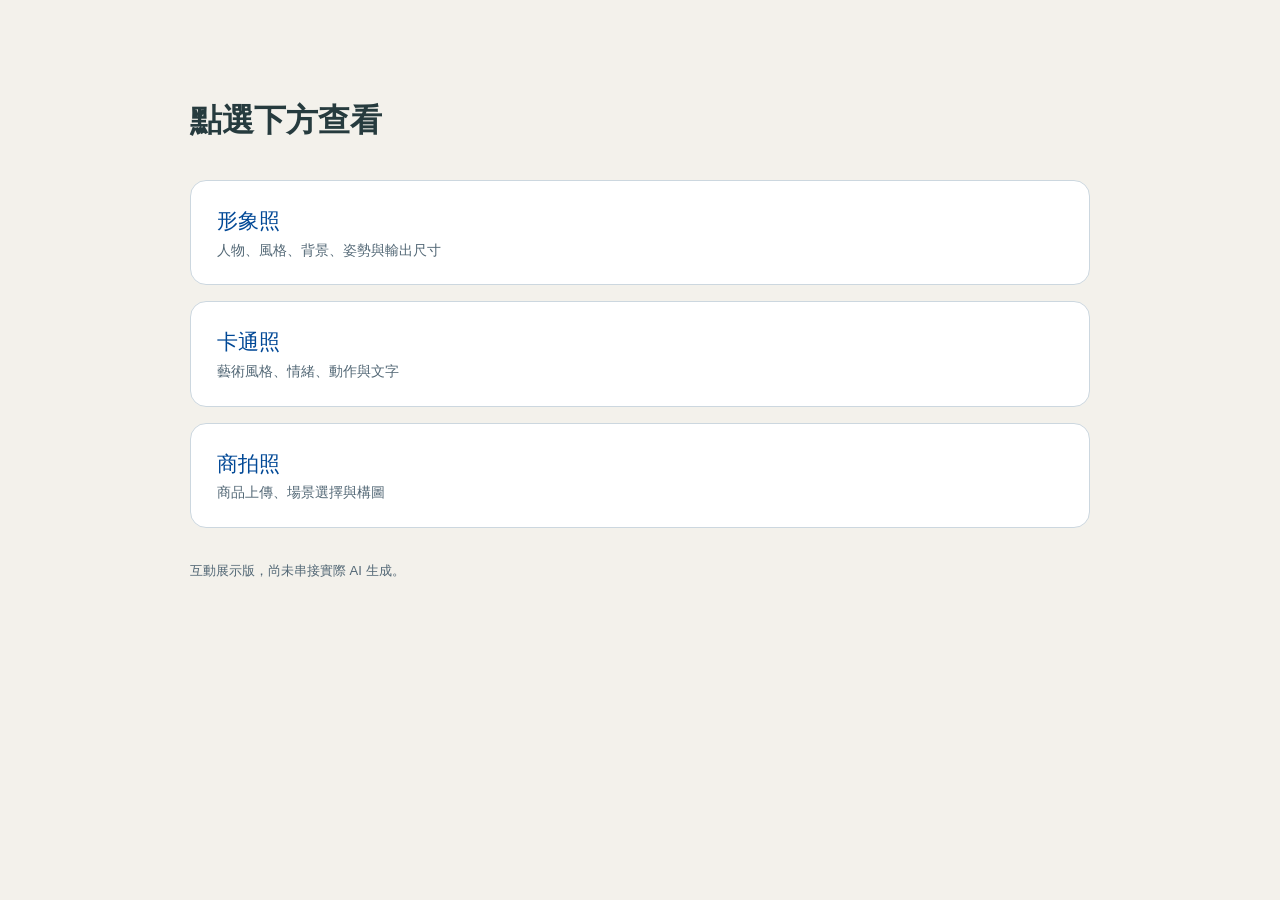
==== index.html @ 151dd09a "Publish three studio demo pages with original product workflow" ====
<!doctype html><html lang="zh-Hant"><meta charset="utf-8"><meta name="viewport" content="width=device-width,initial-scale=1"><title>點選下方查看</title><style>*{box-sizing:border-box}body{margin:0;background:#f3f1eb;color:#263b3e;font-family:-apple-system,BlinkMacSystemFont,"PingFang TC",sans-serif;padding:8vh 7vw;line-height:1.7}main{max-width:900px;margin:auto}h1{font-size:32px;margin-bottom:8px}p{color:#526775}nav{display:grid;gap:16px;margin:32px 0}a{display:block;padding:22px 26px;background:white;border:1px solid #ccd7df;border-radius:16px;color:#004896;text-decoration:none;font-size:21px}a:hover,a:focus-visible{outline:2px solid #004896;outline-offset:3px}small{display:block;font-size:14px;color:#526775}footer{font-size:13px;color:#526775}</style><main><h1>點選下方查看</h1><nav><a href="portrait/index.html">形象照<small>人物、風格、背景、姿勢與輸出尺寸</small></a><a href="cartoon/index.html">卡通照<small>藝術風格、情緒、動作與文字</small></a><a href="product/index.html">商拍照<small>商品上傳、場景選擇與構圖</small></a></nav><footer>互動展示版，尚未串接實際 AI 生成。</footer></main></html>
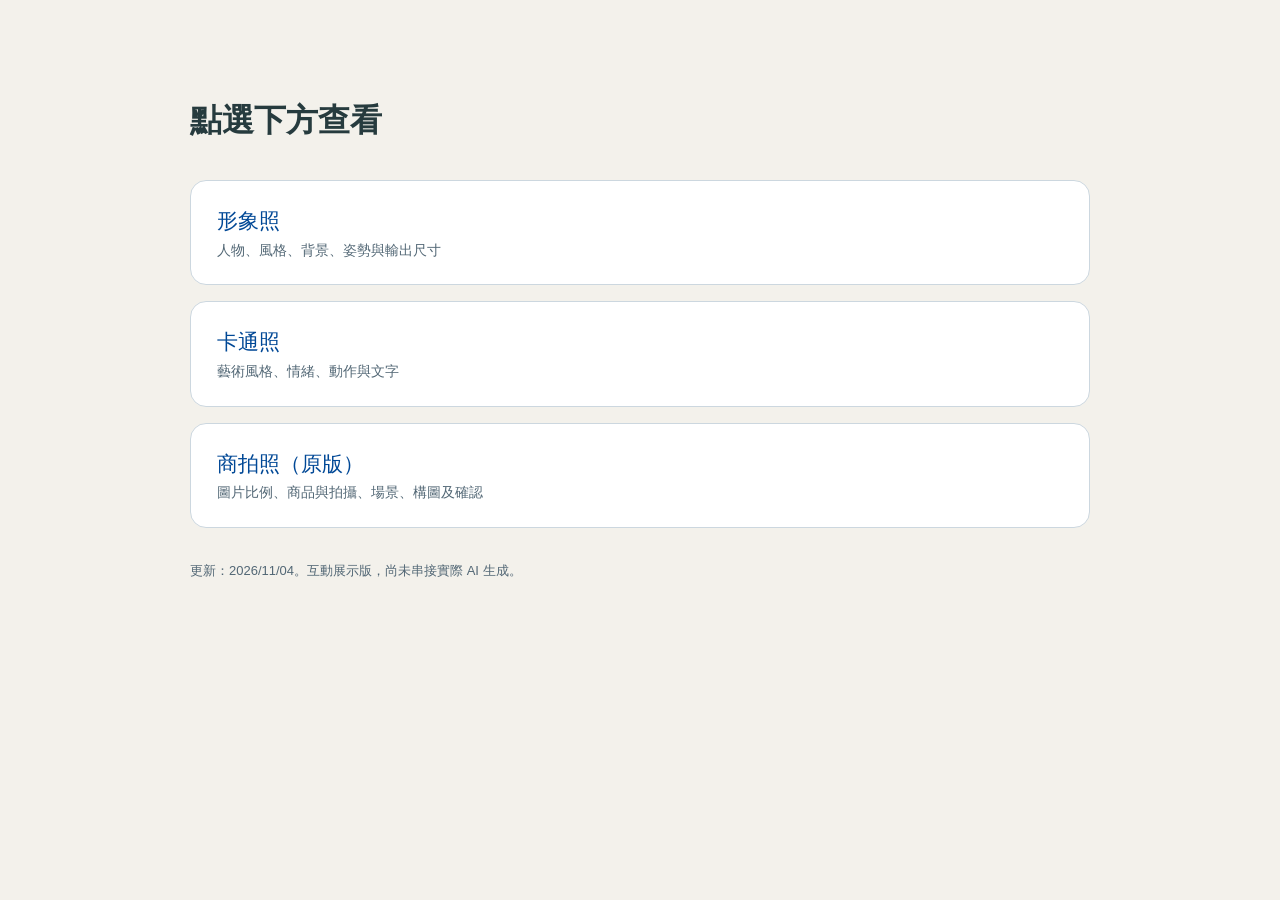
==== commit d62c798b: "Publish latest original product, cartoon and portrait previews" ====
--- a/index.html
+++ b/index.html
@@ -1 +1 @@
-<!doctype html><html lang="zh-Hant"><meta charset="utf-8"><meta name="viewport" content="width=device-width,initial-scale=1"><title>點選下方查看</title><style>*{box-sizing:border-box}body{margin:0;background:#f3f1eb;color:#263b3e;font-family:-apple-system,BlinkMacSystemFont,"PingFang TC",sans-serif;padding:8vh 7vw;line-height:1.7}main{max-width:900px;margin:auto}h1{font-size:32px;margin-bottom:8px}p{color:#526775}nav{display:grid;gap:16px;margin:32px 0}a{display:block;padding:22px 26px;background:white;border:1px solid #ccd7df;border-radius:16px;color:#004896;text-decoration:none;font-size:21px}a:hover,a:focus-visible{outline:2px solid #004896;outline-offset:3px}small{display:block;font-size:14px;color:#526775}footer{font-size:13px;color:#526775}</style><main><h1>點選下方查看</h1><nav><a href="portrait/index.html">形象照<small>人物、風格、背景、姿勢與輸出尺寸</small></a><a href="cartoon/index.html">卡通照<small>藝術風格、情緒、動作與文字</small></a><a href="product/index.html">商拍照<small>商品上傳、場景選擇與構圖</small></a></nav><footer>互動展示版，尚未串接實際 AI 生成。</footer></main></html>+<!doctype html><html lang="zh-Hant"><meta charset="utf-8"><meta name="viewport" content="width=device-width,initial-scale=1"><title>點選下方查看</title><style>*{box-sizing:border-box}body{margin:0;background:#f3f1eb;color:#263b3e;font-family:-apple-system,BlinkMacSystemFont,"PingFang TC",sans-serif;padding:8vh 7vw;line-height:1.7}main{max-width:900px;margin:auto}h1{font-size:32px;margin-bottom:8px}p{color:#526775}nav{display:grid;gap:16px;margin:32px 0}a{display:block;padding:22px 26px;background:white;border:1px solid #ccd7df;border-radius:16px;color:#004896;text-decoration:none;font-size:21px}a:hover,a:focus-visible{outline:2px solid #004896;outline-offset:3px}small{display:block;font-size:14px;color:#526775}footer{font-size:13px;color:#526775}</style><main><h1>點選下方查看</h1><nav><a href="portrait/index.html?v=20261104-publish-1">形象照<small>人物、風格、背景、姿勢與輸出尺寸</small></a><a href="cartoon/index.html?v=20261104-publish-1">卡通照<small>藝術風格、情緒、動作與文字</small></a><a href="product/index.html?v=20261104-publish-1">商拍照（原版）<small>圖片比例、商品與拍攝、場景、構圖及確認</small></a></nav><footer>更新：2026/11/04。互動展示版，尚未串接實際 AI 生成。</footer></main></html>
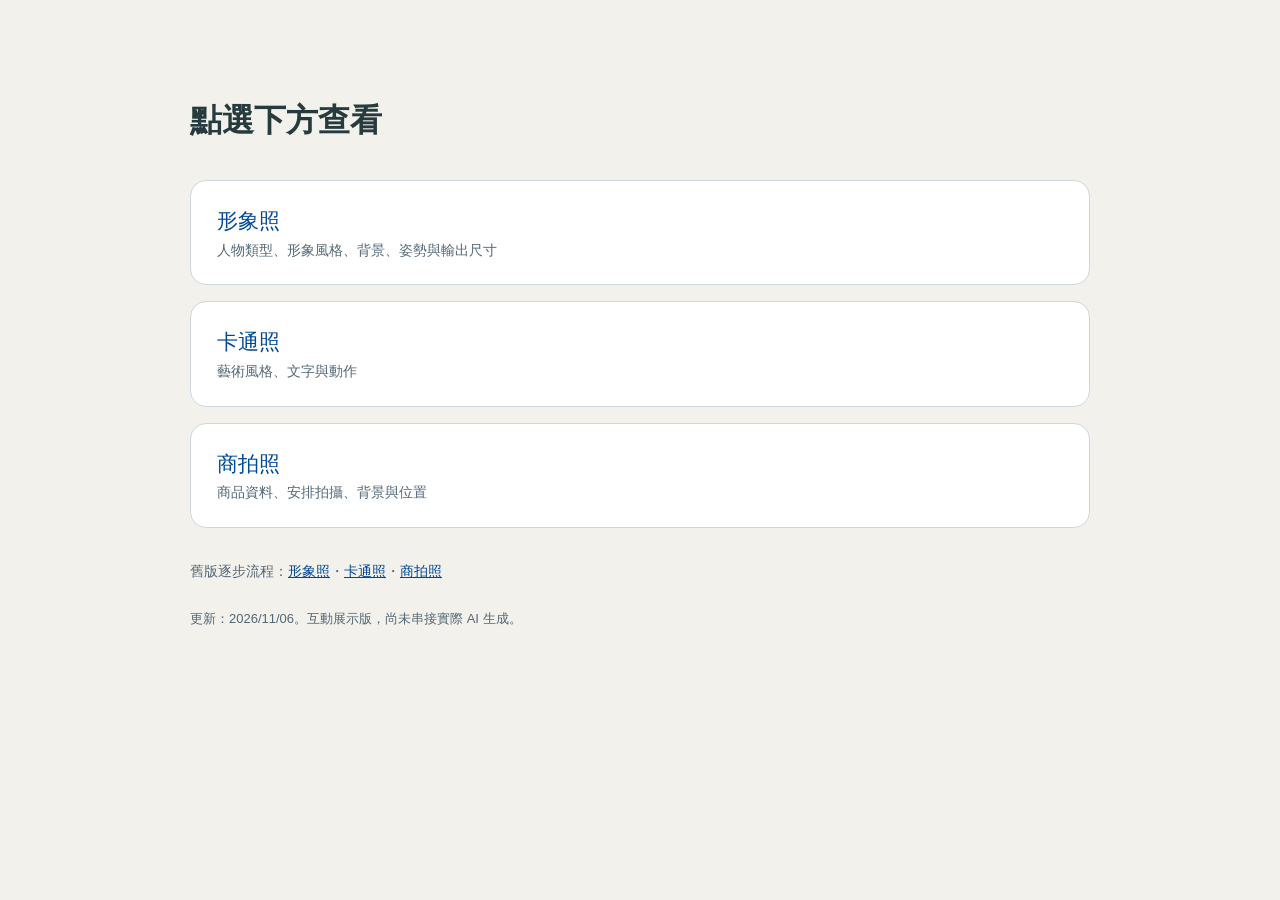
==== commit 6058b895: "發布三站最新工作台版本（11/6） - 形象照：五步驟、圓形選項，照片統一由左上角管理 - 卡通照：最新人物素材與藝術風格用詞 - 商拍照：去背預覽、橫向製作清單、左側兩步提示、常用四張 - 首頁改連" ====
--- a/index.html
+++ b/index.html
@@ -1 +1 @@
-<!doctype html><html lang="zh-Hant"><meta charset="utf-8"><meta name="viewport" content="width=device-width,initial-scale=1"><title>點選下方查看</title><style>*{box-sizing:border-box}body{margin:0;background:#f3f1eb;color:#263b3e;font-family:-apple-system,BlinkMacSystemFont,"PingFang TC",sans-serif;padding:8vh 7vw;line-height:1.7}main{max-width:900px;margin:auto}h1{font-size:32px;margin-bottom:8px}p{color:#526775}nav{display:grid;gap:16px;margin:32px 0}a{display:block;padding:22px 26px;background:white;border:1px solid #ccd7df;border-radius:16px;color:#004896;text-decoration:none;font-size:21px}a:hover,a:focus-visible{outline:2px solid #004896;outline-offset:3px}small{display:block;font-size:14px;color:#526775}footer{font-size:13px;color:#526775}</style><main><h1>點選下方查看</h1><nav><a href="portrait/index.html?v=20261104-publish-1">形象照<small>人物、風格、背景、姿勢與輸出尺寸</small></a><a href="cartoon/index.html?v=20261104-publish-1">卡通照<small>藝術風格、情緒、動作與文字</small></a><a href="product/index.html?v=20261104-publish-1">商拍照（原版）<small>圖片比例、商品與拍攝、場景、構圖及確認</small></a></nav><footer>更新：2026/11/04。互動展示版，尚未串接實際 AI 生成。</footer></main></html>+<!doctype html><html lang="zh-Hant"><meta charset="utf-8"><meta name="viewport" content="width=device-width,initial-scale=1"><title>點選下方查看</title><style>*{box-sizing:border-box}body{margin:0;background:#f3f1eb;color:#263b3e;font-family:-apple-system,BlinkMacSystemFont,"PingFang TC",sans-serif;padding:8vh 7vw;line-height:1.7}main{max-width:900px;margin:auto}h1{font-size:32px;margin-bottom:8px}p{color:#526775}nav{display:grid;gap:16px;margin:32px 0}a{display:block;padding:22px 26px;background:white;border:1px solid #ccd7df;border-radius:16px;color:#004896;text-decoration:none;font-size:21px}a:hover,a:focus-visible{outline:2px solid #004896;outline-offset:3px}small{display:block;font-size:14px;color:#526775}footer{font-size:13px;color:#526775}.older{font-size:14px;margin:0 0 24px}.older a{display:inline;padding:0;background:none;border:0;border-radius:0;font-size:14px;text-decoration:underline}</style><main><h1>點選下方查看</h1><nav><a href="portrait/workbench-proposal.html?v=20261106-publish-1">形象照<small>人物類型、形象風格、背景、姿勢與輸出尺寸</small></a><a href="cartoon/workbench-refined.html?v=20261106-publish-1">卡通照<small>藝術風格、文字與動作</small></a><a href="product/workbench-proposal.html?v=20261106-publish-1">商拍照<small>商品資料、安排拍攝、背景與位置</small></a></nav><p class="older">舊版逐步流程：<a href="portrait/index.html?v=20261104-publish-1">形象照</a>・<a href="cartoon/index.html?v=20261104-publish-1">卡通照</a>・<a href="product/index.html?v=20261104-publish-1">商拍照</a></p><footer>更新：2026/11/06。互動展示版，尚未串接實際 AI 生成。</footer></main></html>
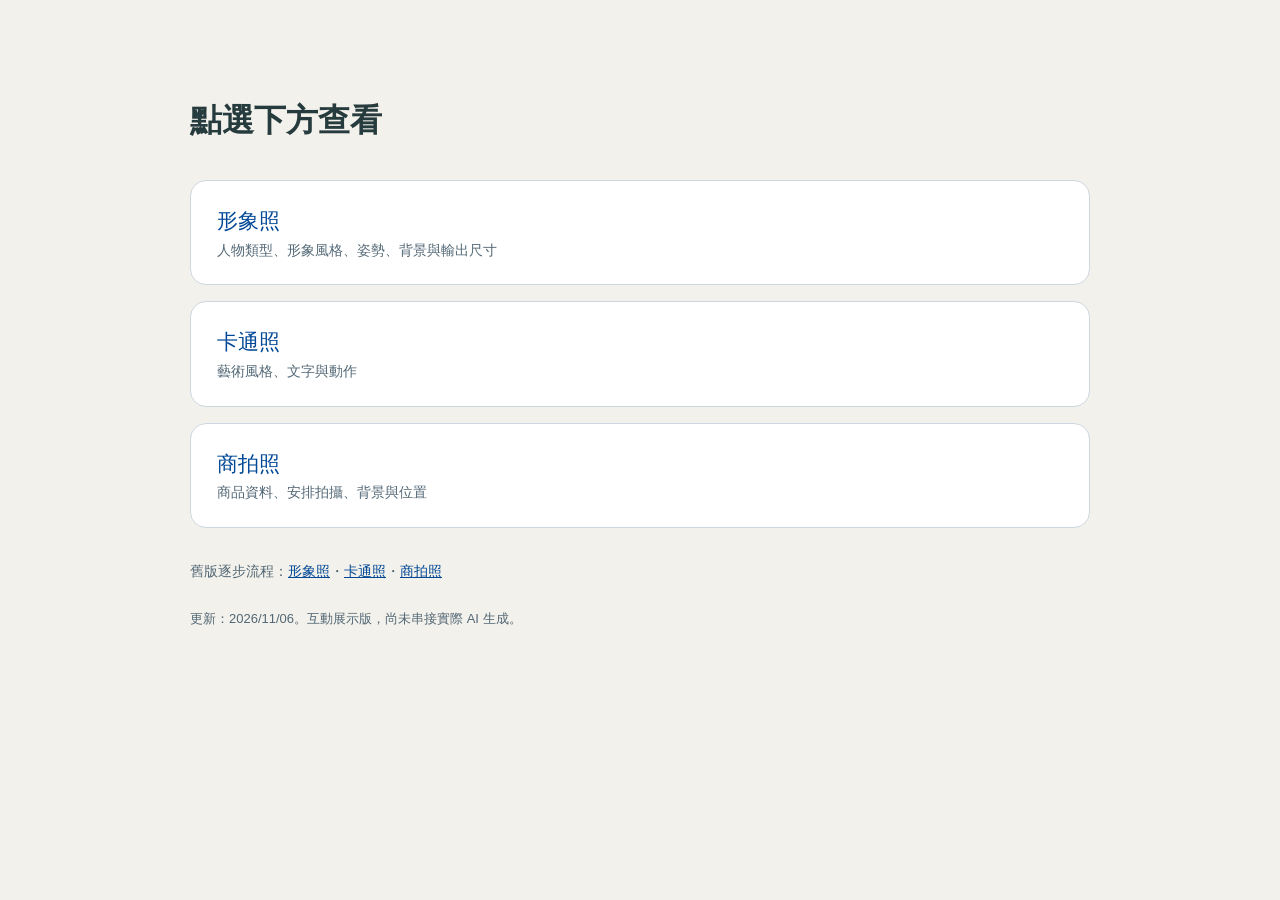
==== commit 8fdfdfa1: "同步三站會議調整（11/6 第二版） - 三站：點數移進白框，商拍照預覽移除灰底 - 形象照：姿勢移到背景前，背景步驟顯示剪影，人物類型置中 - 卡通照：常用句分類、全身照提醒、原照套用風格 - 商拍" ====
--- a/index.html
+++ b/index.html
@@ -1 +1 @@
-<!doctype html><html lang="zh-Hant"><meta charset="utf-8"><meta name="viewport" content="width=device-width,initial-scale=1"><title>點選下方查看</title><style>*{box-sizing:border-box}body{margin:0;background:#f3f1eb;color:#263b3e;font-family:-apple-system,BlinkMacSystemFont,"PingFang TC",sans-serif;padding:8vh 7vw;line-height:1.7}main{max-width:900px;margin:auto}h1{font-size:32px;margin-bottom:8px}p{color:#526775}nav{display:grid;gap:16px;margin:32px 0}a{display:block;padding:22px 26px;background:white;border:1px solid #ccd7df;border-radius:16px;color:#004896;text-decoration:none;font-size:21px}a:hover,a:focus-visible{outline:2px solid #004896;outline-offset:3px}small{display:block;font-size:14px;color:#526775}footer{font-size:13px;color:#526775}.older{font-size:14px;margin:0 0 24px}.older a{display:inline;padding:0;background:none;border:0;border-radius:0;font-size:14px;text-decoration:underline}</style><main><h1>點選下方查看</h1><nav><a href="portrait/workbench-proposal.html?v=20261106-publish-1">形象照<small>人物類型、形象風格、背景、姿勢與輸出尺寸</small></a><a href="cartoon/workbench-refined.html?v=20261106-publish-1">卡通照<small>藝術風格、文字與動作</small></a><a href="product/workbench-proposal.html?v=20261106-publish-1">商拍照<small>商品資料、安排拍攝、背景與位置</small></a></nav><p class="older">舊版逐步流程：<a href="portrait/index.html?v=20261104-publish-1">形象照</a>・<a href="cartoon/index.html?v=20261104-publish-1">卡通照</a>・<a href="product/index.html?v=20261104-publish-1">商拍照</a></p><footer>更新：2026/11/06。互動展示版，尚未串接實際 AI 生成。</footer></main></html>+<!doctype html><html lang="zh-Hant"><meta charset="utf-8"><meta name="viewport" content="width=device-width,initial-scale=1"><title>點選下方查看</title><style>*{box-sizing:border-box}body{margin:0;background:#f3f1eb;color:#263b3e;font-family:-apple-system,BlinkMacSystemFont,"PingFang TC",sans-serif;padding:8vh 7vw;line-height:1.7}main{max-width:900px;margin:auto}h1{font-size:32px;margin-bottom:8px}p{color:#526775}nav{display:grid;gap:16px;margin:32px 0}a{display:block;padding:22px 26px;background:white;border:1px solid #ccd7df;border-radius:16px;color:#004896;text-decoration:none;font-size:21px}a:hover,a:focus-visible{outline:2px solid #004896;outline-offset:3px}small{display:block;font-size:14px;color:#526775}footer{font-size:13px;color:#526775}.older{font-size:14px;margin:0 0 24px}.older a{display:inline;padding:0;background:none;border:0;border-radius:0;font-size:14px;text-decoration:underline}</style><main><h1>點選下方查看</h1><nav><a href="portrait/workbench-proposal.html?v=20261106-publish-2">形象照<small>人物類型、形象風格、姿勢、背景與輸出尺寸</small></a><a href="cartoon/workbench-refined.html?v=20261106-publish-2">卡通照<small>藝術風格、文字與動作</small></a><a href="product/workbench-proposal.html?v=20261106-publish-2">商拍照<small>商品資料、安排拍攝、背景與位置</small></a></nav><p class="older">舊版逐步流程：<a href="portrait/index.html?v=20261104-publish-1">形象照</a>・<a href="cartoon/index.html?v=20261104-publish-1">卡通照</a>・<a href="product/index.html?v=20261104-publish-1">商拍照</a></p><footer>更新：2026/11/06。互動展示版，尚未串接實際 AI 生成。</footer></main></html>
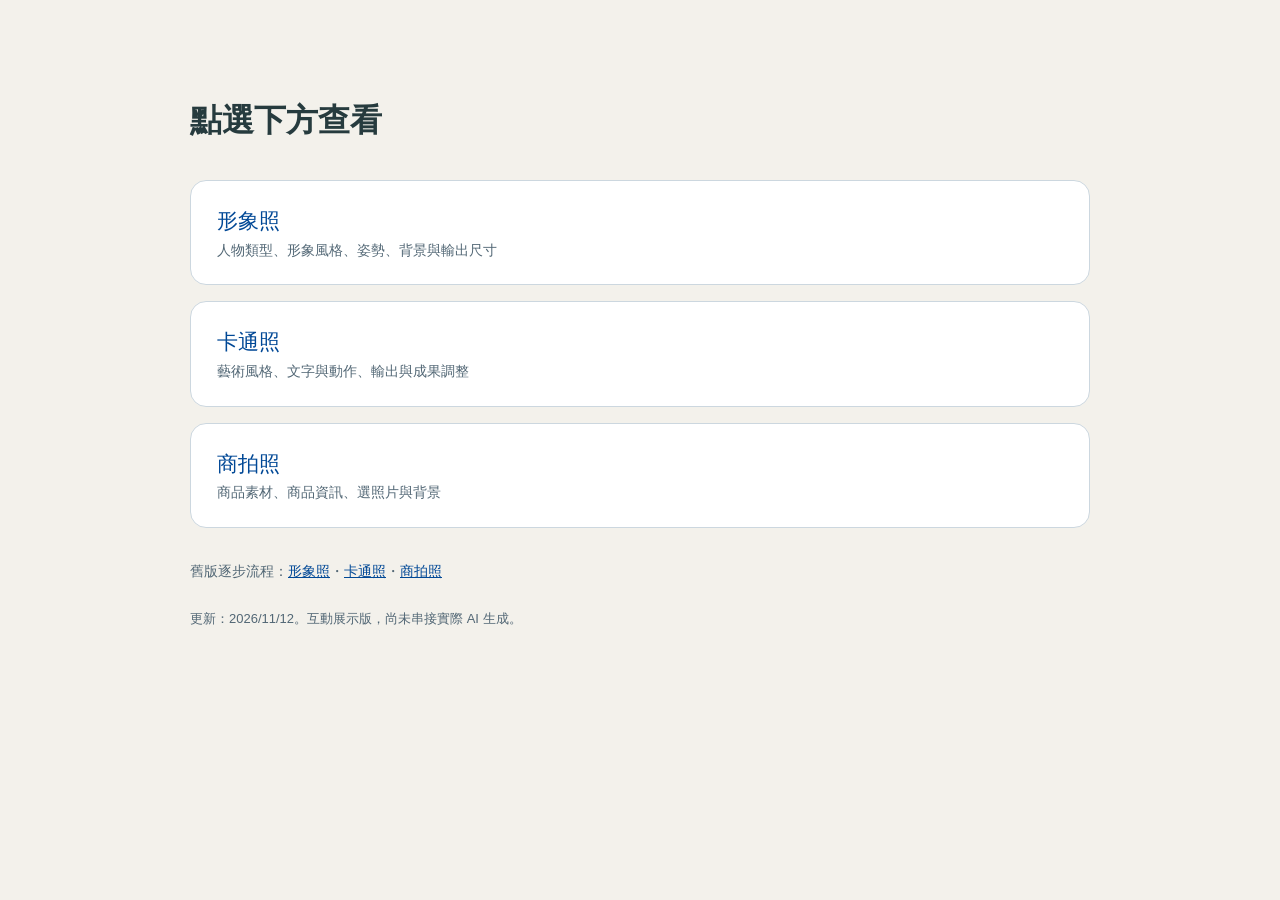
==== commit 30797438: "更新三站工作台與卡通成果文字調整流程（11/12）" ====
--- a/index.html
+++ b/index.html
@@ -1 +1 @@
-<!doctype html><html lang="zh-Hant"><meta charset="utf-8"><meta name="viewport" content="width=device-width,initial-scale=1"><title>點選下方查看</title><style>*{box-sizing:border-box}body{margin:0;background:#f3f1eb;color:#263b3e;font-family:-apple-system,BlinkMacSystemFont,"PingFang TC",sans-serif;padding:8vh 7vw;line-height:1.7}main{max-width:900px;margin:auto}h1{font-size:32px;margin-bottom:8px}p{color:#526775}nav{display:grid;gap:16px;margin:32px 0}a{display:block;padding:22px 26px;background:white;border:1px solid #ccd7df;border-radius:16px;color:#004896;text-decoration:none;font-size:21px}a:hover,a:focus-visible{outline:2px solid #004896;outline-offset:3px}small{display:block;font-size:14px;color:#526775}footer{font-size:13px;color:#526775}.older{font-size:14px;margin:0 0 24px}.older a{display:inline;padding:0;background:none;border:0;border-radius:0;font-size:14px;text-decoration:underline}</style><main><h1>點選下方查看</h1><nav><a href="portrait/workbench-proposal.html?v=20261106-publish-2">形象照<small>人物類型、形象風格、姿勢、背景與輸出尺寸</small></a><a href="cartoon/workbench-refined.html?v=20261106-publish-2">卡通照<small>藝術風格、文字與動作</small></a><a href="product/workbench-proposal.html?v=20261106-publish-2">商拍照<small>商品資料、安排拍攝、背景與位置</small></a></nav><p class="older">舊版逐步流程：<a href="portrait/index.html?v=20261104-publish-1">形象照</a>・<a href="cartoon/index.html?v=20261104-publish-1">卡通照</a>・<a href="product/index.html?v=20261104-publish-1">商拍照</a></p><footer>更新：2026/11/06。互動展示版，尚未串接實際 AI 生成。</footer></main></html>+<!doctype html><html lang="zh-Hant"><meta charset="utf-8"><meta name="viewport" content="width=device-width,initial-scale=1"><title>點選下方查看</title><style>*{box-sizing:border-box}body{margin:0;background:#f3f1eb;color:#263b3e;font-family:-apple-system,BlinkMacSystemFont,"PingFang TC",sans-serif;padding:8vh 7vw;line-height:1.7}main{max-width:900px;margin:auto}h1{font-size:32px;margin-bottom:8px}p{color:#526775}nav{display:grid;gap:16px;margin:32px 0}a{display:block;padding:22px 26px;background:white;border:1px solid #ccd7df;border-radius:16px;color:#004896;text-decoration:none;font-size:21px}a:hover,a:focus-visible{outline:2px solid #004896;outline-offset:3px}small{display:block;font-size:14px;color:#526775}footer{font-size:13px;color:#526775}.older{font-size:14px;margin:0 0 24px}.older a{display:inline;padding:0;background:none;border:0;border-radius:0;font-size:14px;text-decoration:underline}</style><main><h1>點選下方查看</h1><nav><a href="portrait/workbench-proposal.html?v=20261112-publish-1">形象照<small>人物類型、形象風格、姿勢、背景與輸出尺寸</small></a><a href="cartoon/workbench-refined.html?v=20261112-publish-1">卡通照<small>藝術風格、文字與動作、輸出與成果調整</small></a><a href="product/workbench-auto-cutout.html?v=20261112-publish-1">商拍照<small>商品素材、商品資訊、選照片與背景</small></a></nav><p class="older">舊版逐步流程：<a href="portrait/index.html?v=20261104-publish-1">形象照</a>・<a href="cartoon/index.html?v=20261104-publish-1">卡通照</a>・<a href="product/index.html?v=20261104-publish-1">商拍照</a></p><footer>更新：2026/11/12。互動展示版，尚未串接實際 AI 生成。</footer></main></html>
